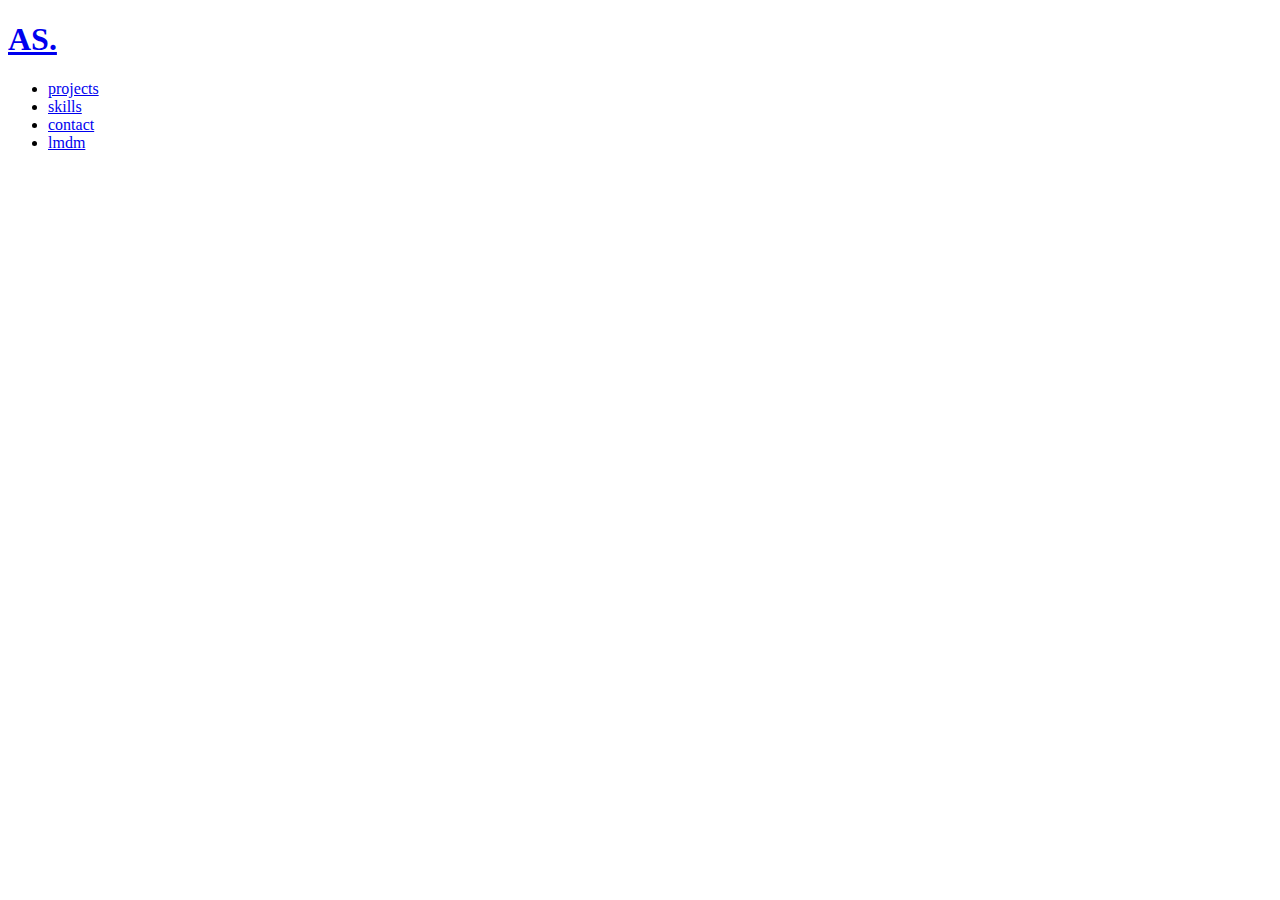
==== myPortfolio/index.html @ 95559203 "Update index.html" ====
<!doctype html>

<html lang="en">
<head>
  <meta charset="utf-8">
  <meta name="viewport" content="width=device-width, initial-scale=1">

  <!-- Title of the webpage -->
  <title>Anthony Sellers | Welcome to my Portfolio!</title>
  <meta name="description" content="A simple HTML5 Template for new projects.">
  <meta name="author" content="SitePoint">

  <meta property="og:title" content="Anthony Sellers | Welcome to my Porfolio!">
  <meta property="og:type" content="website">
  <meta property="og:url" content="https://www.sitepoint.com/a-basic-html5-template/">
  <meta property="og:description" content="My name is Anthony Sellers, and welcome to my portfolio and resume site. Email me to get in touch!">
  <meta property="og:image" content="image.png">

  <link rel="icon" href="assets/images/favicon/favicon.png">

  <!-- your external style sheet file name -->
  <link rel="stylesheet" href="style.css">

</head>

<body>
    <!-- your content here... -->

    <!-- Nav -->
    <div class="container">
        <div id="navH1">
            <h1>
                <a href="#home">AS.</a>
            </h1>
        </div>
        <div id="nav">
            <ul>
                <li>
                    <a href="#home">projects</a>
                </li>
                <li>
                    <a href="#home">skills</a>
                </li>
                <li>
                    <a href="#home">contact</a>
                </li>
                <li title="Light mode and dark mode placeholder">
                    <a href="#home">lmdm</a>
                </li>
            </ul>
        </div>
    </div>

    <!-- Banner -->

    <!-- Projects -->

    <!-- Skills -->

    <!-- Contact -->

    <!-- Footer -->
    
    <!-- your external js file name -->
    <script src="scripts.js"></script>
</body>
</html>
---- myPortfolio/style.css ----
// Site CSS
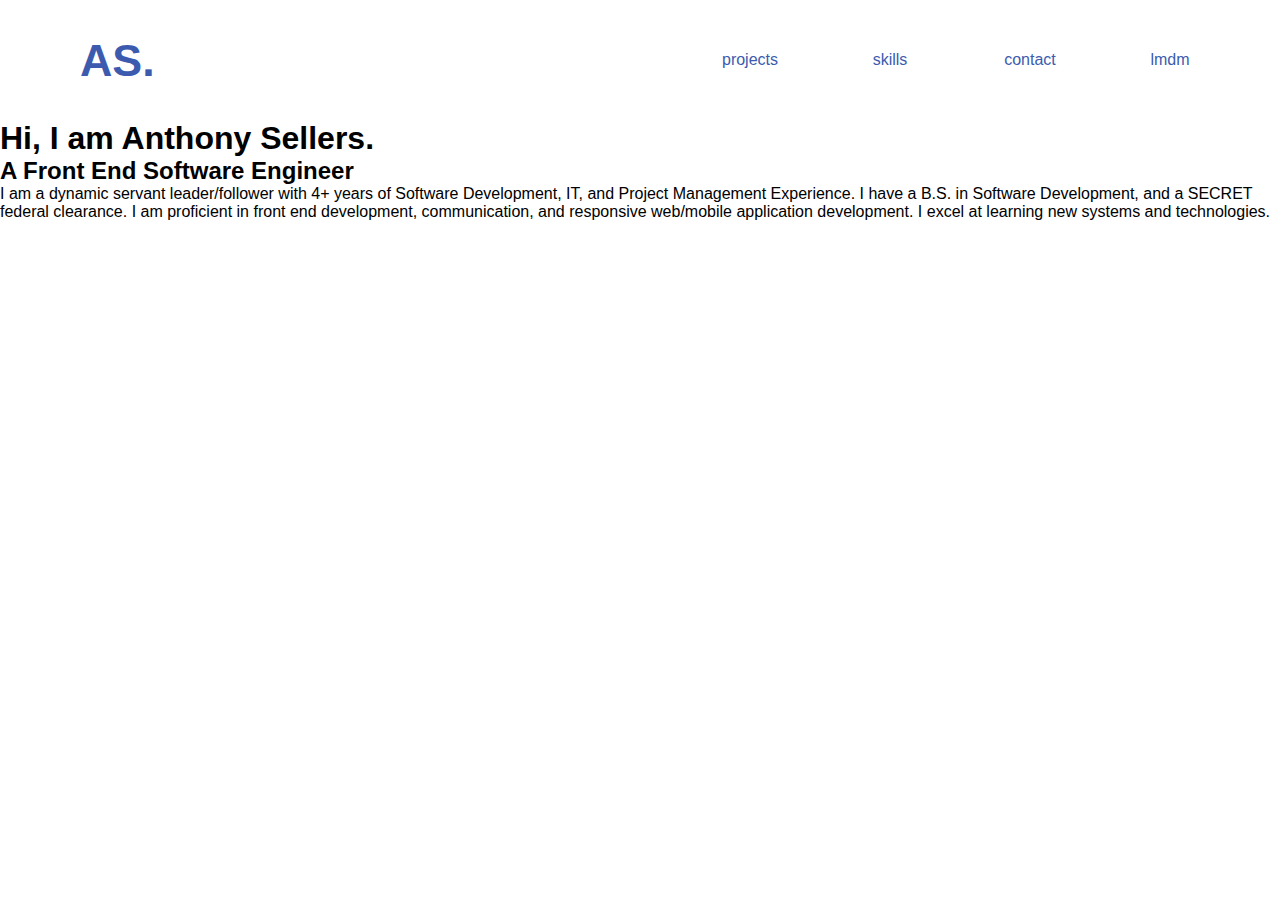
==== commit f07e1748: "Update index.html" ====
--- a/myPortfolio/index.html
+++ b/myPortfolio/index.html
@@ -52,14 +52,41 @@
     </div>
 
     <!-- Banner -->
-
+    <div class="container">
+        <div id="banner">
+            <h1 id="hi">Hi, I am 
+            <span id="myName">Anthony Sellers.</h1>
+            <h2>A Front End Software Engineer</h2>
+            <p id="about">
+                I am a dynamic servant leader/follower with 4+ years
+                 of Software Development, IT, and Project Management
+                  Experience. I have a B.S. in Software Development,
+                   and a SECRET federal clearance. I am proficient in 
+                   front end development, communication, and responsive 
+                   web/mobile application development. I excel at learning 
+                   new systems and technologies. 
+            </p>
+        </div>
+    </div>
     <!-- Projects -->
+    <div class="container">
+        
+    </div>
 
     <!-- Skills -->
+    <div class="container">
+        
+    </div>
 
     <!-- Contact -->
+    <div class="container">
+        
+    </div>
 
     <!-- Footer -->
+    <div class="container">
+        
+    </div>
     
     <!-- your external js file name -->
     <script src="scripts.js"></script>
--- a/myPortfolio/style.css
+++ b/myPortfolio/style.css
@@ -1 +1,64 @@
-// Site CSS
+/* Global CSS */
+
+*{
+    margin: 0px auto;
+    width: 100%;
+    font-family: sans-serif;
+}
+
+.container{
+    display: flex;
+    flex-direction: row;
+}
+
+/* nav style */
+
+#navH1{
+    display: flex;
+    width: 50%;
+    height: 120px;
+    align-items: center;
+    justify-content: space-around;
+}
+
+#navH1 h1 a{
+    font-size: 140%;
+    display: flex;
+    align-items: center;
+    justify-content: flex-start;
+    text-decoration: none;
+    color: rgb(60, 91, 175);
+    margin-left: 80px;
+}
+
+#nav{
+    display: flex;
+    width: 50%;
+    height: 120px;
+    align-items: center;
+}
+
+/* This media query corrects the navigation for large screens */
+@media only screen and (min-width: 1920px) {
+    #nav {
+        width: 25%;
+    }
+  }
+
+#nav ul{
+    list-style: none;
+    display: flex;
+}
+
+
+#nav ul li a{
+    display: flex;
+    text-decoration: none;
+    color:rgb(60, 91, 175);
+    justify-content: flex-end;
+    justify-content: center;
+}
+
+#nav ul li:nth-child(4){
+    margin-right: 40px;
+}
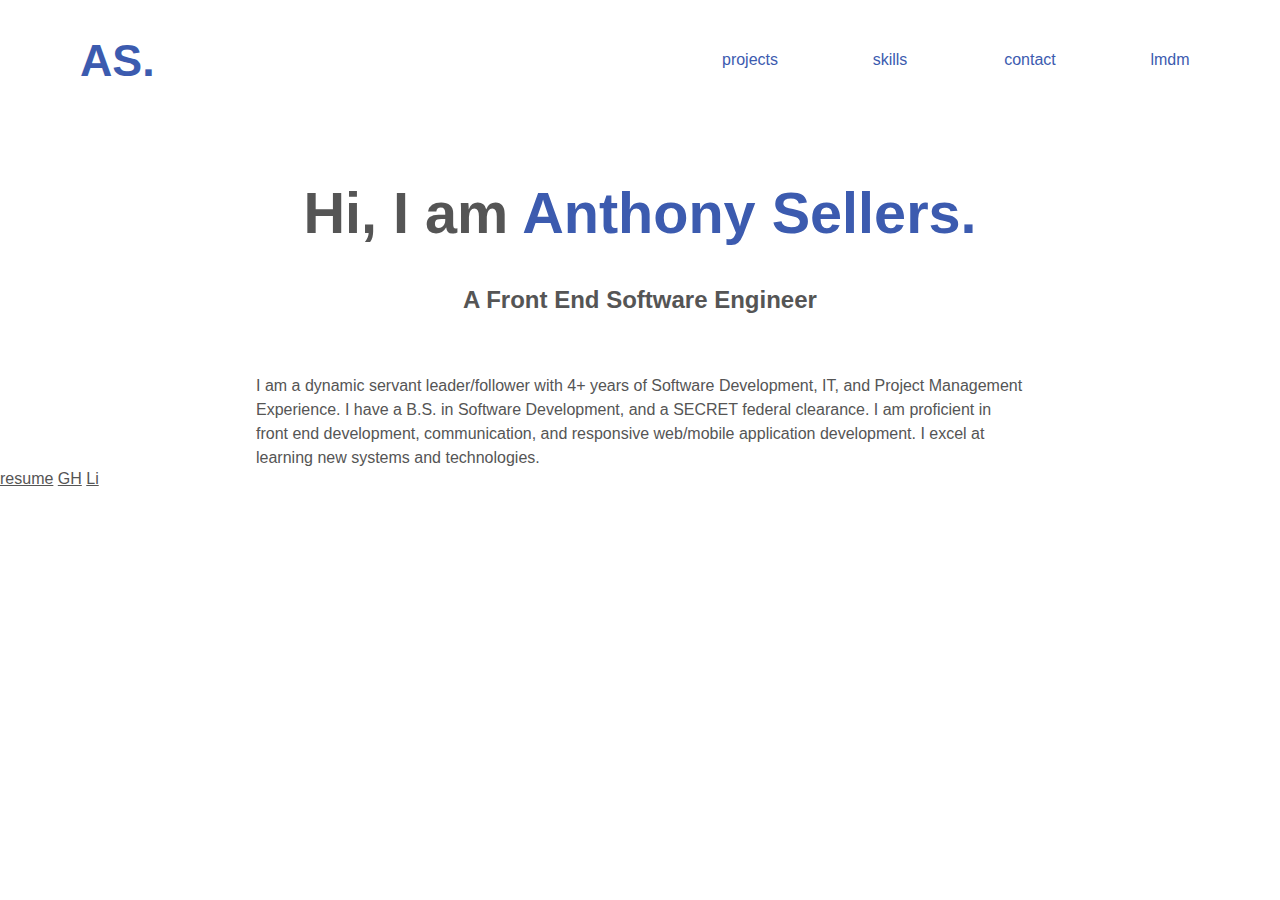
==== commit f2c1a647: "Update index.html" ====
--- a/myPortfolio/index.html
+++ b/myPortfolio/index.html
@@ -36,16 +36,16 @@
         <div id="nav">
             <ul>
                 <li>
-                    <a href="#home">projects</a>
+                    <a class="cool-link" href="#home">projects</a>
                 </li>
                 <li>
-                    <a href="#home">skills</a>
+                    <a class="cool-link" href="#home">skills</a>
                 </li>
                 <li>
-                    <a href="#home">contact</a>
+                    <a class="cool-link" href="#home">contact</a>
                 </li>
                 <li title="Light mode and dark mode placeholder">
-                    <a href="#home">lmdm</a>
+                    <a id="lmdm" href="#home">lmdm</a>
                 </li>
             </ul>
         </div>
@@ -68,6 +68,11 @@
             </p>
         </div>
     </div>
+    <div id="resume">
+        <a id="resumeButton" href="">resume</a>
+        <a class="resumeIcons" href="">GH</a>
+        <a class="resumeIcons" href="">Li</a>
+    </div>
     <!-- Projects -->
     <div class="container">
         
@@ -89,6 +94,6 @@
     </div>
     
     <!-- your external js file name -->
-    <script src="scripts.js"></script>
+    <script src="script.js"></script>
 </body>
 </html>
--- a/myPortfolio/style.css
+++ b/myPortfolio/style.css
@@ -1,17 +1,20 @@
-/* Global CSS */
+/* Global CSS Start */
+/* This CSS is applied to the entire page */
 
 *{
     margin: 0px auto;
     width: 100%;
     font-family: sans-serif;
+    color: rgb(85, 85, 85);
 }
 
 .container{
     display: flex;
     flex-direction: row;
 }
+/* Global CSS End */
 
-/* nav style */
+/* Nav Style Start */
 
 #navH1{
     display: flex;
@@ -62,3 +65,31 @@
 #nav ul li:nth-child(4){
     margin-right: 40px;
 }
+/* Nav Style End */
+
+/* Banner Style Start */
+#banner{
+    display: flex;
+    flex-direction: column;
+    text-align: center;
+    gap: 40px;
+    padding-left: 20%;
+    padding-right: 20%;
+    padding-top: 60px;
+}
+
+#hi{
+    font-size: 360%;
+}
+
+#myName{
+    color:rgb(60, 91, 175);
+}
+
+#about{
+   text-align: left;
+   padding-top: 20px;
+   line-height: 1.5rem;
+}
+
+/* Banner Style End */
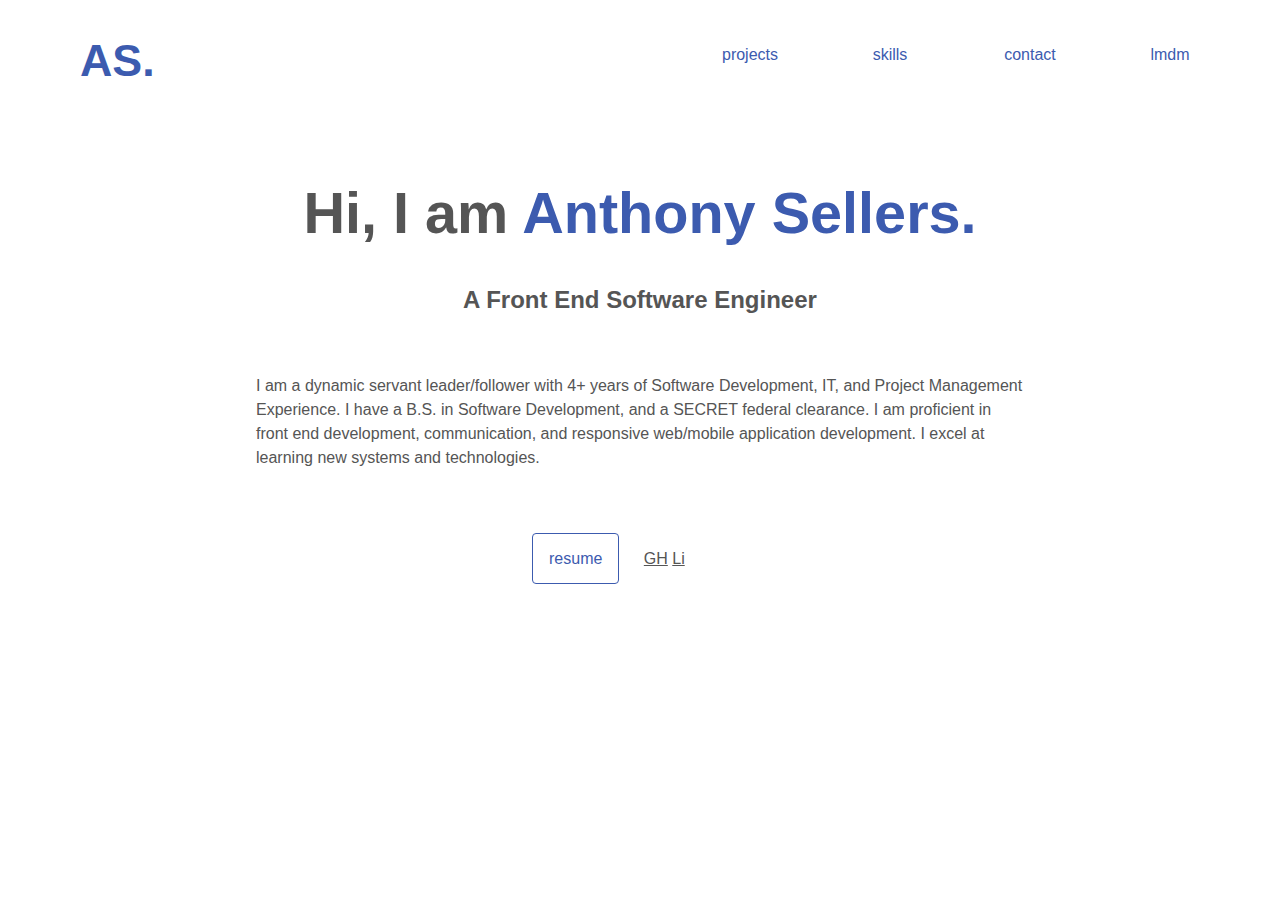
==== commit 64242c1a: "Update index.html" ====
--- a/myPortfolio/index.html
+++ b/myPortfolio/index.html
@@ -3,19 +3,26 @@
 <html lang="en">
 <head>
   <meta charset="utf-8">
+  <!-- Sets the width of the user view based on the device they access the site with -->
   <meta name="viewport" content="width=device-width, initial-scale=1">
 
   <!-- Title of the webpage -->
   <title>Anthony Sellers | Welcome to my Portfolio!</title>
+  <!-- Description for google and SEO -->
   <meta name="description" content="A simple HTML5 Template for new projects.">
-  <meta name="author" content="SitePoint">
+  <!-- Site Author -->
+  <meta name="author" content="By: Anthony Sellers">
 
+  <!-- Title for Tab -->
   <meta property="og:title" content="Anthony Sellers | Welcome to my Porfolio!">
   <meta property="og:type" content="website">
+  <!-- Site URL -->
   <meta property="og:url" content="https://www.sitepoint.com/a-basic-html5-template/">
+  <!-- Description for google and SEO -->
   <meta property="og:description" content="My name is Anthony Sellers, and welcome to my portfolio and resume site. Email me to get in touch!">
   <meta property="og:image" content="image.png">
 
+  <!-- Favicon for tab -->
   <link rel="icon" href="assets/images/favicon/favicon.png">
 
   <!-- your external style sheet file name -->
--- a/myPortfolio/style.css
+++ b/myPortfolio/style.css
@@ -1,5 +1,9 @@
 /* Global CSS Start */
 /* This CSS is applied to the entire page */
+
+body{
+    background-color: #ffffff;
+}
 
 *{
     margin: 0px auto;
@@ -53,13 +57,16 @@
     display: flex;
 }
 
+#nav ul li{
+    margin-bottom: 10px;
+}
 
 #nav ul li a{
     display: flex;
+    justify-content: center;
     text-decoration: none;
     color:rgb(60, 91, 175);
-    justify-content: flex-end;
-    justify-content: center;
+    width: 60px;
 }
 
 #nav ul li:nth-child(4){
@@ -92,4 +99,32 @@
    line-height: 1.5rem;
 }
 
+#resume{
+    padding-left: 40%;
+    padding-right: 40%;
+    padding-top: 80px;
+}
+
+#resumeButton{
+    margin: 20px;
+    padding: 1rem;
+    border: 1.5px solid rgb(60, 91, 175);
+    color: rgb(60, 91, 175);
+    text-decoration: none;
+    border-radius: 4px;
+    transition: transform .5s all;
+}
+
+#resumeButton:hover{
+    transition: .5s all;
+    background-color:rgb(60, 91, 175); 
+    color: #fff;
+    transform: translateX(100%);
+    animation: left-to-right .5s ease-in;
+}
+
+.resumeIcons{
+
+}
+
 /* Banner Style End */
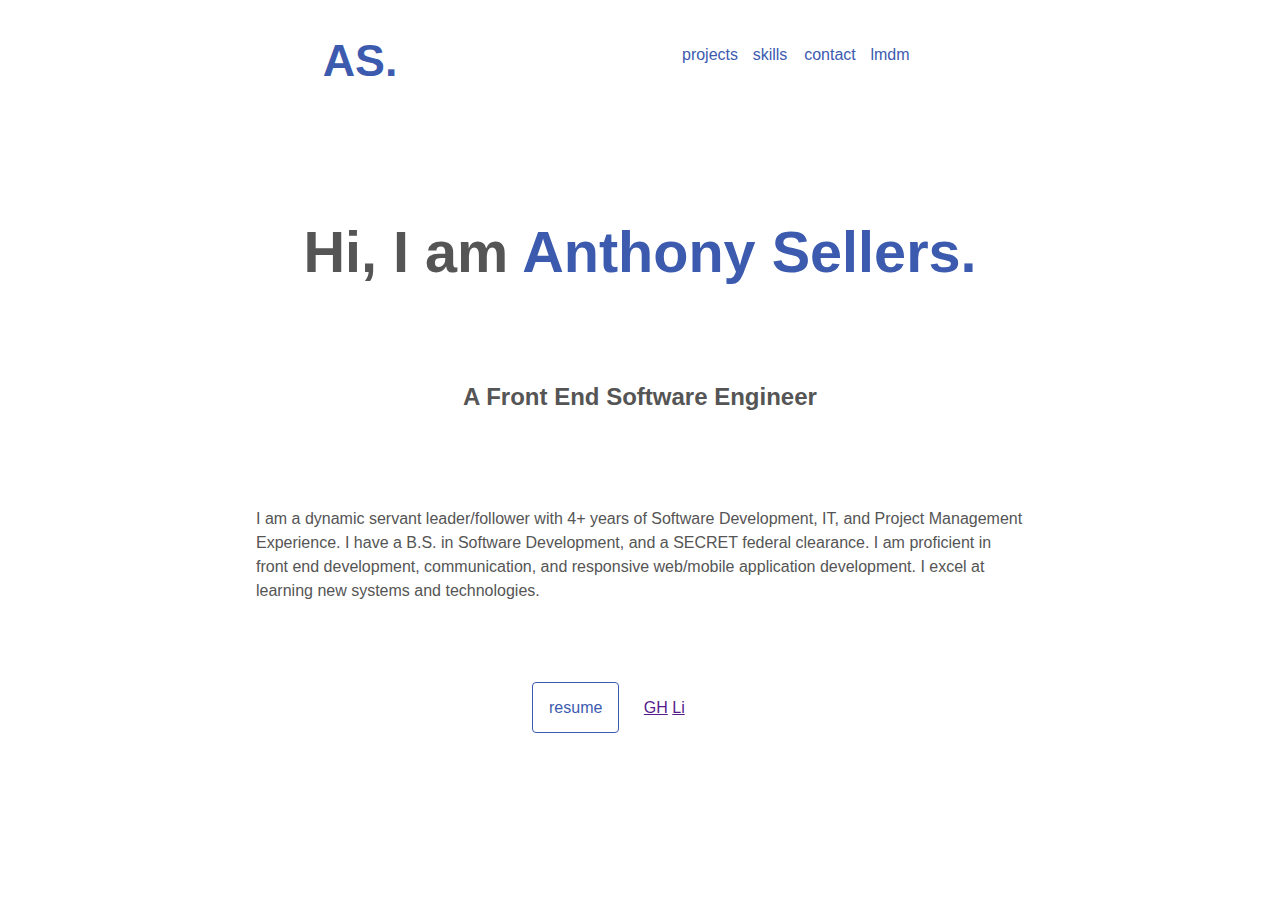
==== commit 32506be1: "Update index.html" ====
--- a/myPortfolio/index.html
+++ b/myPortfolio/index.html
@@ -30,29 +30,29 @@
 
 </head>
 
-<body>
+<body id="body">
     <!-- your content here... -->
 
     <!-- Nav -->
     <div class="container">
         <div id="navH1">
             <h1>
-                <a href="#home">AS.</a>
+                <a id="logoH1" href="#home">AS.</a>
             </h1>
         </div>
         <div id="nav">
             <ul>
                 <li>
-                    <a class="cool-link" href="#home">projects</a>
+                    <a id="nav1" href="#home">projects</a>
                 </li>
                 <li>
-                    <a class="cool-link" href="#home">skills</a>
+                    <a id="nav2" href="#home">skills</a>
                 </li>
                 <li>
-                    <a class="cool-link" href="#home">contact</a>
+                    <a id="nav3" href="#home">contact</a>
                 </li>
                 <li title="Light mode and dark mode placeholder">
-                    <a id="lmdm" href="#home">lmdm</a>
+                    <a id="nav4" id="lmdm"  onclick="lmdm();" href="#home">lmdm</a>
                 </li>
             </ul>
         </div>
@@ -77,8 +77,8 @@
     </div>
     <div id="resume">
         <a id="resumeButton" href="">resume</a>
-        <a class="resumeIcons" href="">GH</a>
-        <a class="resumeIcons" href="">Li</a>
+        <a id="resumeIcon1" class="resumeIcons" href="">GH</a>
+        <a id="resumeIcon2" class="resumeIcons" href="">Li</a>
     </div>
     <!-- Projects -->
     <div class="container">
--- a/myPortfolio/style.css
+++ b/myPortfolio/style.css
@@ -1,15 +1,25 @@
 /* Global CSS Start */
 /* This CSS is applied to the entire page */
 
-body{
-    background-color: #ffffff;
+/* CSS Variables */ 
+:root{
+    --lightModeText:rgb(85, 85, 85);
+    --lightModeBGColor:#fff;
+    --darkModeText: #fff;
+    --darkModeBGColor:rgb(68, 62, 94);
 }
 
-*{
+body{
+    background-color: #fff;
     margin: 0px auto;
     width: 100%;
     font-family: sans-serif;
     color: rgb(85, 85, 85);
+}
+
+.dark-mode{
+    background-color: rgb(68, 62, 94);
+    color: rgb(173, 156, 187);
 }
 
 .container{
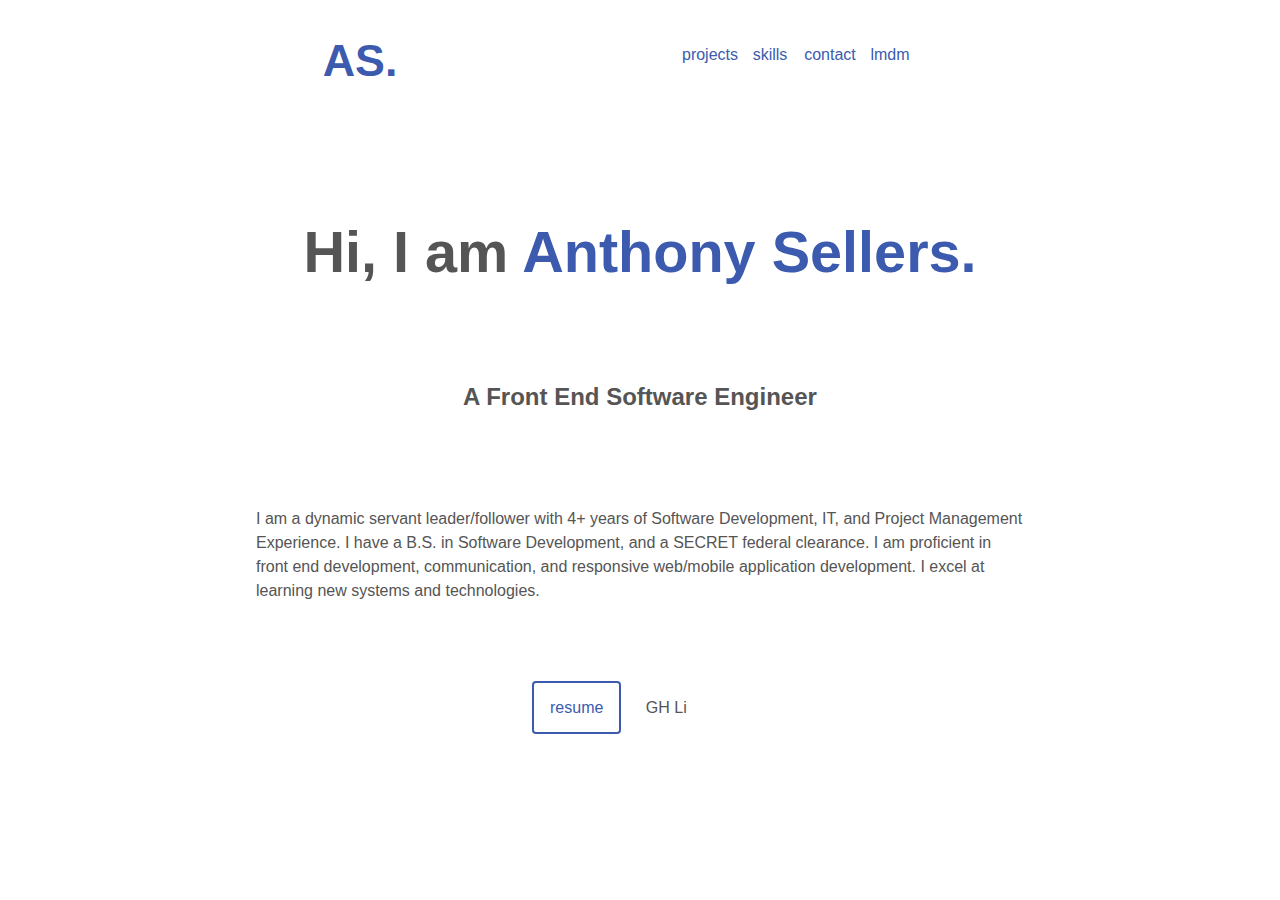
==== commit 9a59aa87: "Update index.html" ====
--- a/myPortfolio/index.html
+++ b/myPortfolio/index.html
@@ -43,13 +43,13 @@
         <div id="nav">
             <ul>
                 <li>
-                    <a id="nav1" href="#home">projects</a>
+                    <a id="nav1" href="#projects">projects</a>
                 </li>
                 <li>
-                    <a id="nav2" href="#home">skills</a>
+                    <a id="nav2" href="#skills">skills</a>
                 </li>
                 <li>
-                    <a id="nav3" href="#home">contact</a>
+                    <a id="nav3" href="#contact">contact</a>
                 </li>
                 <li title="Light mode and dark mode placeholder">
                     <a id="nav4" id="lmdm"  onclick="lmdm();" href="#home">lmdm</a>
@@ -82,17 +82,23 @@
     </div>
     <!-- Projects -->
     <div class="container">
-        
+        <div id="projects">
+
+        </div>  
     </div>
 
     <!-- Skills -->
     <div class="container">
-        
+        <div id="skills">
+
+        </div> 
     </div>
 
     <!-- Contact -->
     <div class="container">
-        
+        <div id="contact">
+
+        </div> 
     </div>
 
     <!-- Footer -->
--- a/myPortfolio/style.css
+++ b/myPortfolio/style.css
@@ -19,7 +19,16 @@
 
 .dark-mode{
     background-color: rgb(68, 62, 94);
-    color: rgb(173, 156, 187);
+    color: rgb(173, 156, 187)!important;
+}
+
+.dark-modeName{
+    color: rgb(130, 93, 160)!important;
+}
+
+.dark-modeResume{
+    color: rgb(130, 93, 160)!important;
+    border: 2px solid rgb(168, 128, 201)!important;
 }
 
 .container{
@@ -118,7 +127,7 @@
 #resumeButton{
     margin: 20px;
     padding: 1rem;
-    border: 1.5px solid rgb(60, 91, 175);
+    border: 2px solid rgb(60, 91, 175);
     color: rgb(60, 91, 175);
     text-decoration: none;
     border-radius: 4px;
@@ -134,7 +143,8 @@
 }
 
 .resumeIcons{
-
+    color: var(--lightModeText);
+    text-decoration: none;
 }
 
 /* Banner Style End */
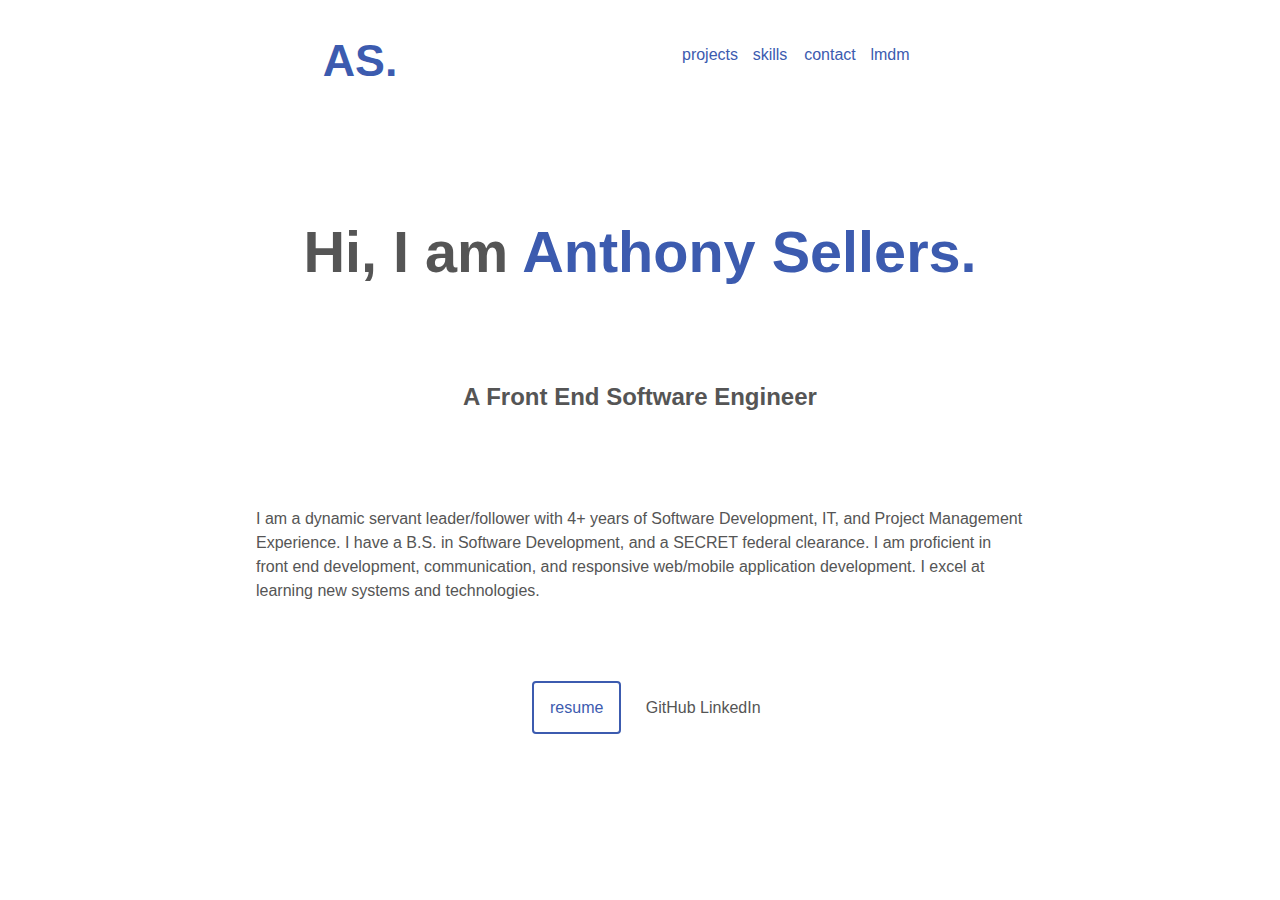
==== commit c3366dca: "Update index.html" ====
--- a/myPortfolio/index.html
+++ b/myPortfolio/index.html
@@ -77,8 +77,8 @@
     </div>
     <div id="resume">
         <a id="resumeButton" href="">resume</a>
-        <a id="resumeIcon1" class="resumeIcons" href="">GH</a>
-        <a id="resumeIcon2" class="resumeIcons" href="">Li</a>
+        <a id="resumeIcon1" class="resumeIcons" href="https://github.com/asell0808">GitHub</a>
+        <a id="resumeIcon2" class="resumeIcons" href="www.linkedin.com/in/anthony-sellers-027b69111">LinkedIn</a>
     </div>
     <!-- Projects -->
     <div class="container">
